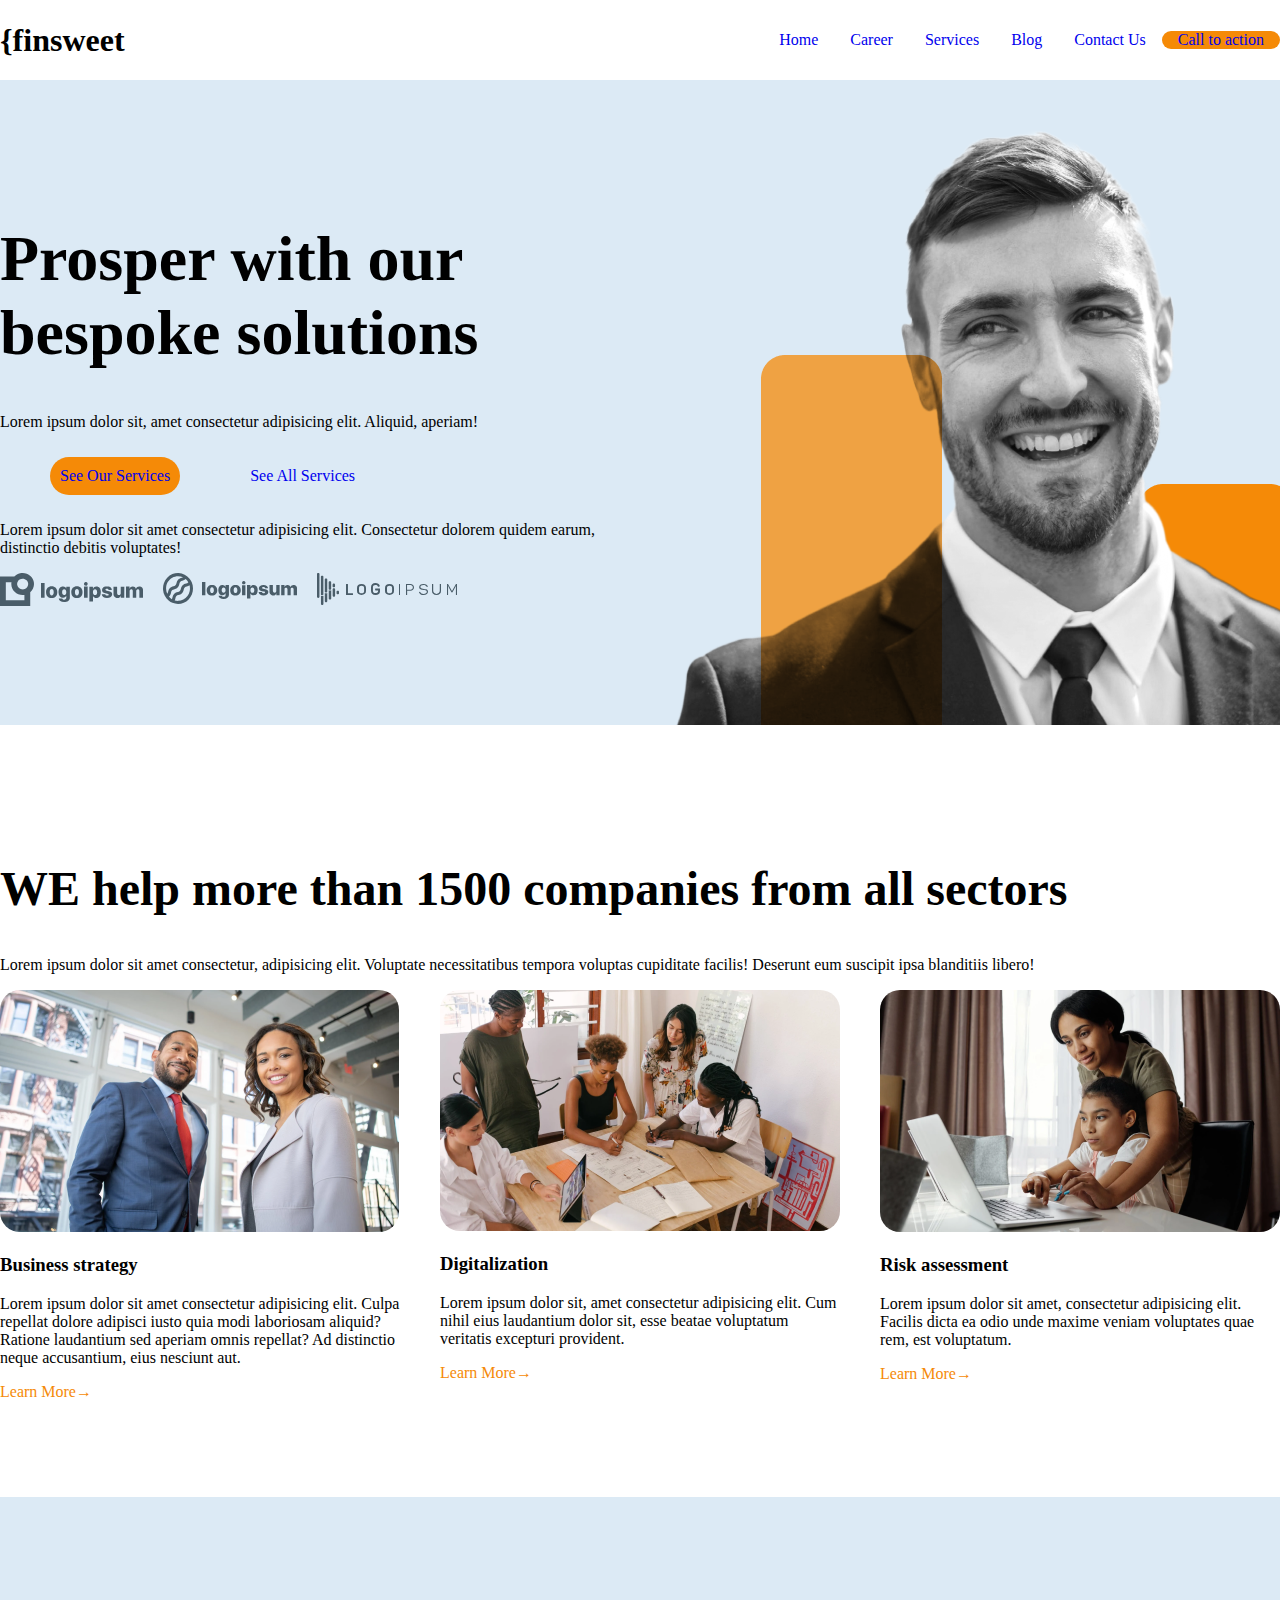
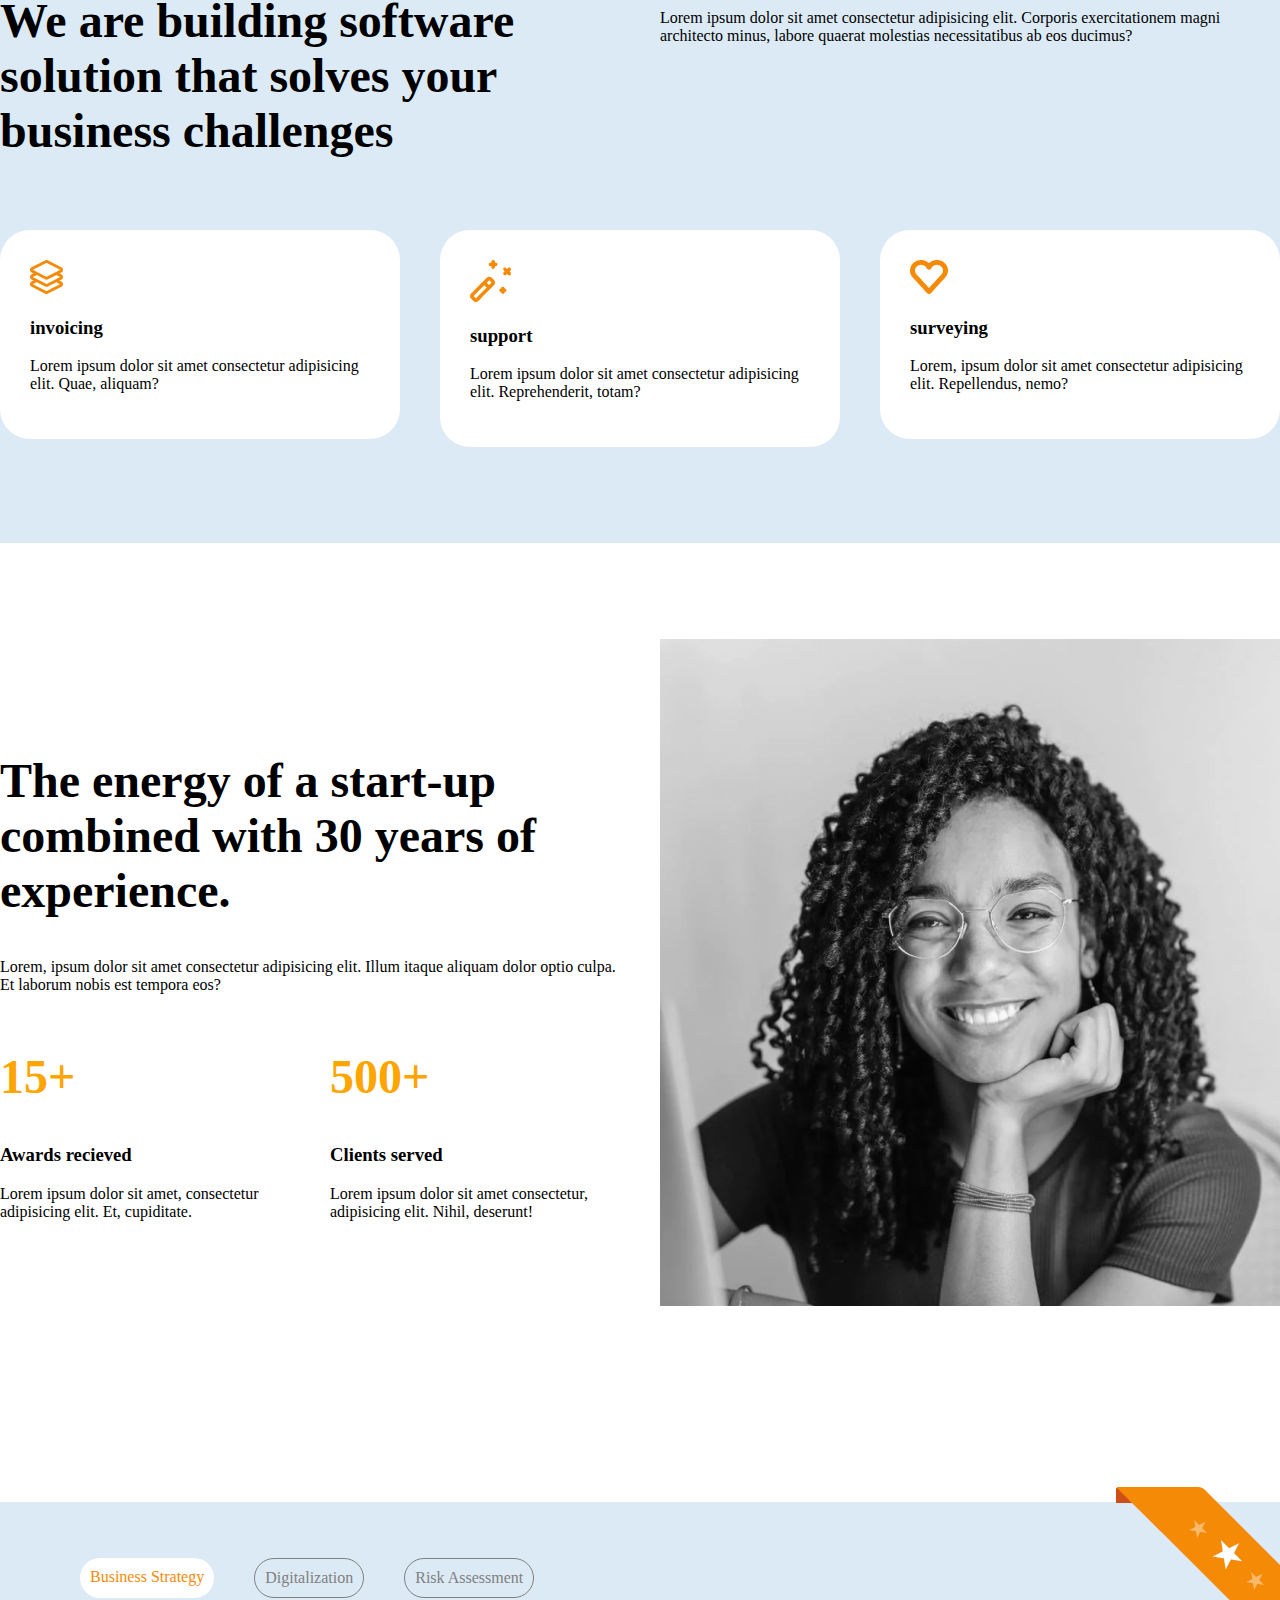
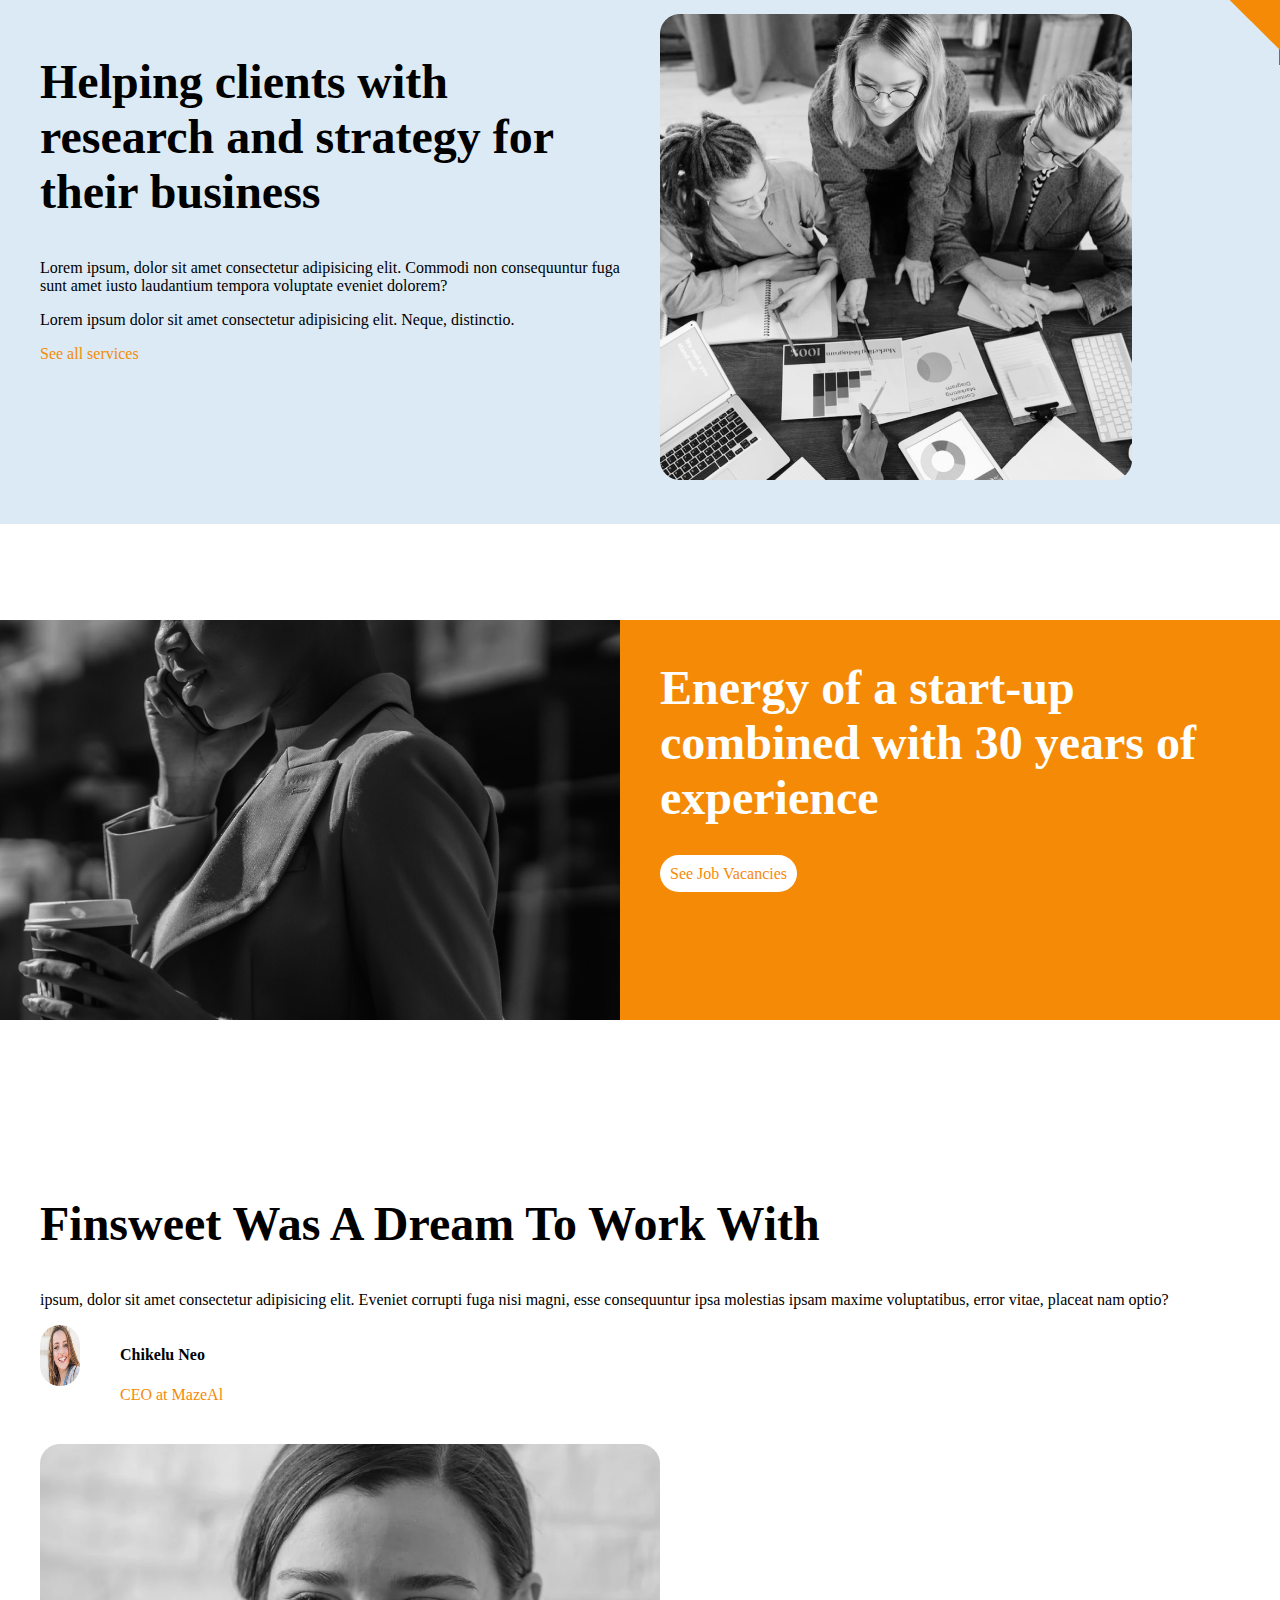
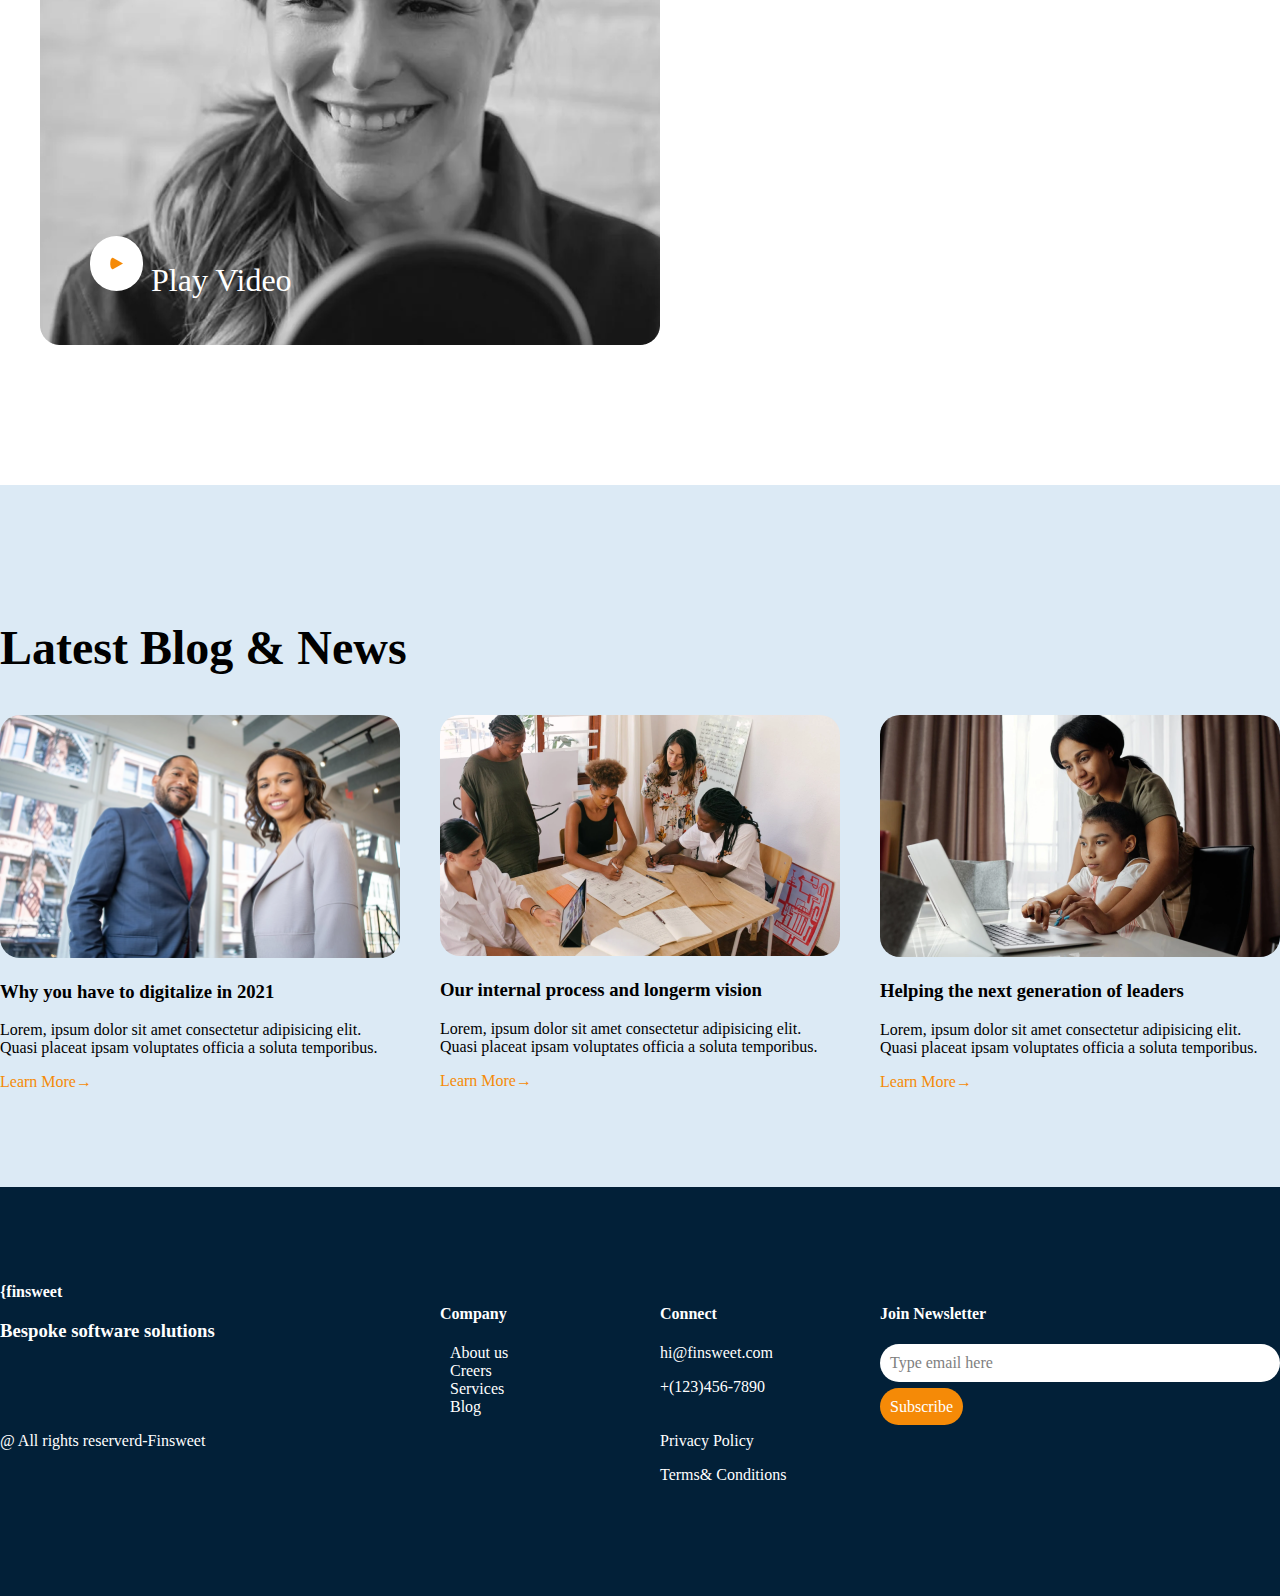
==== index-3.html @ efd3cf55 "first commit" ====
<!DOCTYPE html>
<html>
    <head>
        <title>figma</title>
        <link rel="stylesheet" href="/style-2.css">
        <link rel="stylesheet" href="https://cdnjs.cloudflare.com/ajax/libs/font-awesome/6.2.0/css/all.min.css" integrity="sha512-xh6O/CkQoPOWDdYTDqeRdPCVd1SpvCA9XXcUnZS2FmJNp1coAFzvtCN9BmamE+4aHK8yyUHUSCcJHgXloTyT2A==" crossorigin="anonymous" referrerpolicy="no-referrer" />
    </head>
    <body>
        <header>
            <div class="container">
            <nav class="main-nav align-end">
                <div class="brand-logo">{finsweet</div>
                <ul class="nav-items">
                    <li><a href="index (3).html">Home</a></li>
                    <li><a href="./Careers (1).html">Career</a></li>
                    <li><a href="./Services (1).html">Services</a></li>
                    <li><a href="/Blog.html">Blog</a></li>
                    <li><a href="/Contact-Us.html">Contact Us</a></li>
                    <li class="cta-btn"><a href="/Call-to-action.html">Call to action</a></li>                   
                </ul>
            </nav>
            </div>
        </header>
        <section class="hero-section bg-lightblue">
            <div class="container">
            <div class="row align-end">
                <div class="col-2 text">
                    <article class="hero-content">
                        <h1>Prosper with our bespoke solutions</h1>
                        <p>Lorem ipsum dolor sit, amet consectetur adipisicing elit. Aliquid, aperiam!</p>
                        <ul class="row align-end">
                            <li class="see-our"><a href="See Our Services">See Our Services</a></li>
                            <li class="see-all"><a href="See All Services">See All Services</a></li>
                        </ul>
                    </article>
                    <article class="hero-partners">
                        <p>Lorem ipsum dolor sit amet consectetur adipisicing elit. Consectetur dolorem quidem earum, distinctio debitis voluptates!</p>
                        <ul class="partner-logos">
                            <li><img src="./images/haeder-logo-1.svg" alt=""></li>
                            <li><img src="./images/heder-logo-2.svg" alt=""></li>
                            <li><img src="./images/header-logo-3.svg" alt=""></li>
                        </ul>
                    </article>
                </div>
                <div class="col-2 hero-photo">
                    <img src="./images/header-image.png" alt="">
                </div>
            </div>
            </div>
        </section>
        <section class="service">
            <div class="container">
                <article>
                    <h2>WE help more than 1500 companies from all sectors</h2>
                    <p>Lorem ipsum dolor sit amet consectetur, adipisicing elit. Voluptate necessitatibus tempora voluptas cupiditate facilis! Deserunt eum suscipit ipsa blanditiis libero!</p>
                </article>
                <div class="row">
                    <div class="col-3">
                        <article class="Business-card">
                            <img src="./images/post1.png" alt="">
                            <h3>Business strategy</h3>
                            <p>Lorem ipsum dolor sit amet consectetur adipisicing elit. Culpa repellat dolore adipisci iusto quia modi laboriosam aliquid? Ratione laudantium sed aperiam omnis repellat? Ad distinctio neque accusantium, eius nesciunt aut.</p>
                            <a href="Learn More">Learn More</a>
                        </article>
                    </div>
                    <div class="col-3">
                        <article class="Digitalization-card">
                            <img src="./images/post-2.png" alt="">
                            <h3>Digitalization</h3>
                            <p>Lorem ipsum dolor sit, amet consectetur adipisicing elit. Cum nihil eius laudantium dolor sit, esse beatae voluptatum veritatis excepturi provident.</p>
                            <a href="Learn More">Learn More</a>
                        </article>
                    </div>
                    <div class="col-3">
                        <article class="Risk-card">
                            <img src="./images/post-3.png" alt="">
                            <h3>Risk assessment</h3>
                            <p>Lorem ipsum dolor sit amet, consectetur adipisicing elit. Facilis dicta ea odio unde maxime veniam voluptates quae rem, est voluptatum.</p>
                            <a href="Learn More">Learn More</a>
                        </article>
                    </div>

                </div>
            </div>
        </section>
        <section class="solution bg-lightblue">
            <div class="container">
                <div class="row">
                <div class="col-2 solution-head">
                    <h2>We are building software solution that solves your business challenges</h2>
                </div>
                <div class="col-2 solution-head">
                    <p>Lorem ipsum dolor sit amet consectetur adipisicing elit. Corporis exercitationem magni architecto minus, labore quaerat molestias necessitatibus ab eos ducimus?</p>
                </div>
                </div>
                <div class="row">
                    <div class="col-3">
                        <article class="solution-card">
                            <img src="./images/Icon-layer.png" alt="">
                            <h3>invoicing</h3>
                            <p>Lorem ipsum dolor sit amet consectetur adipisicing elit. Quae, aliquam?</p>
                        </article>
                    </div>
                    <div class="col-3">
                        <article class="solution-card">
                            <img src="./images/Icon-wizard.png" alt="">
                            <h3>support</h3>
                            <p>Lorem ipsum dolor sit amet consectetur adipisicing elit. Reprehenderit, totam?</p>
                        </article>
                    </div>
                    <div class="col-3">
                        <article class="solution-card">
                            <img src="./images/Icon-heart.png" alt="">
                            <h3>surveying</h3>
                            <p>Lorem, ipsum dolor sit amet consectetur adipisicing elit. Repellendus, nemo?</p>
                        </article>
                    </div>
                </div>
            </div>
        </section>
        <section class="experience">
            <div class="container">
                <div class="row align-end">
                    <div class="col-2">
                        <h2>The energy of a start-up combined with 30 years of experience.</h2>
                        <p>Lorem, ipsum dolor sit amet consectetur adipisicing elit. Illum itaque aliquam dolor optio culpa. Et laborum nobis est tempora eos?</p>
                        <div class="row">
                            <div class="col-2">
                                <h2 class="point">15+</h2>
                                <h3>Awards recieved</h3>
                                <p>Lorem ipsum dolor sit amet, consectetur adipisicing elit. Et, cupiditate.</p>
                            </div>
                            <div class="col-2">
                                <h2 class="point">500+</h2>
                                <h3>Clients served</h3>
                                <p>Lorem ipsum dolor sit amet consectetur, adipisicing elit. Nihil, deserunt!</p>
                            </div>
                        </div>
                    </div>
                    <div class="col-2">
                        <img src="./images/about-image.png" alt="">
                    </div>
                </div>
            </div>
        </section>
        <section class="helping">
            <div class="container bg-lightblue">
            <ul class="row">
                <li class="bs">Business Strategy</li>
                <li class="dr">Digitalization</li>
                <li class="dr">Risk Assessment</li>
            </ul>
            <div class="row">
            <div class="col-2">
                <article class="Helping-text">
                    <h2>Helping clients with research and strategy for their business</h2>
                    <p>Lorem ipsum, dolor sit amet consectetur adipisicing elit. Commodi non consequuntur fuga sunt amet iusto laudantium tempora voluptate eveniet dolorem?</p>
                    <p>Lorem ipsum dolor sit amet consectetur adipisicing elit. Neque, distinctio.</p>
                    <a class="sas" href="See all services">See all services</a>
                </article>
            </div>
            <div class="col-2">
                <article>
                    <img src="./images/team.png" alt="">
                </article>
            </div>
            <div class="ribbon">
                <img src="./images/Ribbon.png" alt="">
            </div>
            </div>
            </div>
        </section>
        <section class="start-up">
            <div class="row">
                <div class="col-2">
                    <article class="su-img"></article>
                </div>
                <div class="col-2">
                    <article class="su-text align-end">
                        <h2>Energy of a start-up combined with 30 years of experience</h2>
                        <a href="See Job Vacancies">See Job Vacancies</a>
                    </article>
                </div>
            </div>
        </section>
        <section class="ceo-section">
            <div class="container">
               <div class="row">
                   <div class="col-2">
                       <h2> Finsweet Was A Dream To Work With</h2>
                       <p> ipsum, dolor sit amet consectetur adipisicing elit. Eveniet corrupti fuga nisi magni, esse consequuntur ipsa molestias ipsam maxime voluptatibus, error vitae, placeat nam optio?</p>
                      <div class="row">
                          <img class="image-pro" src="[data-uri]" alt="a"> <h4>Chikelu Neo</h4> 
                       </div>
                        <a  class="ceo" href="#">CEO at MazeAl</a>
                   </div>
                    <div class="img">
                       <div class="col-2">
                           <img src ="./images/video-image.png" alt="i"> 
                           <div class="play-video">
                        <img src="./images/play-icon.svg" alt="p" class="image"> Play Video
                       </div>
                   </div>
                   </div>
               </div>
            </div>
           </section>
           <section class="news-section">
            <div class="container"> 
                  <h2>Latest Blog & News</h2>
                  <div class="row">
                      <div class="col-3">
                       <img src="./images/post1.png" alt="#">
                       <h3>Why you have to digitalize in 2021</h3>
                       <p>Lorem, ipsum dolor sit amet consectetur adipisicing elit. Quasi placeat ipsam voluptates officia a soluta temporibus.</p>
                       <a href="#">Learn More</a>
                      </div>
                      <div class="col-3">
                          <img src="./images/post-2.png" alt="#">
                          <h3>Our internal process and longerm vision</h3>
                          <p>Lorem, ipsum dolor sit amet consectetur adipisicing elit. Quasi placeat ipsam voluptates officia a soluta temporibus.</p>       
                          <a href="#">Learn More</a>
                         </div>
                         <div class="col-3">
                          <img src="./images/post-3.png" alt="#">
                          <h3>Helping the next generation of leaders</h3>
                          <p>Lorem, ipsum dolor sit amet consectetur adipisicing elit. Quasi placeat ipsam voluptates officia a soluta temporibus.</p>
                          <a href="#">Learn More</a>
                  </div>
                 </div>
            </div>
        </section>
    </body>
    <footer>
        <section class="footer-section">
            <div class="container">
                <div class="row">
                    <div class="col-3">
                        <div class="footer-left">
                            <div class="fin-logo">{finsweet</div>
                                <h3>Bespoke software solutions</h3>
                                <div class="row icon-logos">
                                    <i class="fa-brands fa-facebook"></i>
                                    <i class="fa-brands fa-youtube"></i>
                                    <i class="fa-brands fa-instagram"></i>
                                    <i class="fa-brands fa-twitter"></i>
                                </div>
                       </div>
                  </div>
                  <div class="col-3">
                      <div class="footer-center">
                          <div class="row">
                              <div class="col-2">
                                  <h4>Company</h4>
                                  <ul class="main">
                                      <li><a href="#">About us </a></li>
                                      <li><a href="#">Creers</a></li>
                                      <li><a href="#">Services</a></li>
                                      <li><a href="#">Blog</a></li>
                                  </ul>
                              </div>
                              <div class="col-2">
                                  <h4>Connect</h4>
                                  <p>hi@finsweet.com</p>
                                  <p>+(123)456-7890</p>
                              </div>
                          </div>
                      </div>
                  </div>
                  <div class="col-3">
                      <div class="footer-right">
                          <h4>Join Newsletter</h4>
                          <p class="type">Type email here</p>
                          <a class="sub" href="#">Subscribe</a>
                      </div>
                  </div>
                </div>
                <div class="row">
                    <div class="col-2">
                           <p>@ All rights reserverd-Finsweet</p>
                        </div>
                        <div class="col-2">
                                     <p>Privacy Policy</p>
                                     <p>Terms& Conditions</p>
        
                             </div>
                         </div>
                        </div>
                </div>
            </div>
         </section>
    </footer>
</html>
---- style-2.css ----
body{
    margin: 0;
}
.container{
    max-width: 1280px;
    margin: 0 auto;
}
.bg-lightblue{
    background-color: #dceaf5;
}
a{
    text-decoration: none;
}
ul{
    list-style: none;
}
/*NAV-STYLE*/
.main-nav{
    height: 80px;
    display: flex;
    justify-content: space-between;
}
.main-nav .brand-logo{
    font-size: 2rem;
    font-weight: 600;
}
.nav-items{
    display: flex;
}
.nav-items li{
    padding: 0 1rem;
    color: #5B5B5B;
}
.cta-btn{
    background-color: #F58A07;
    color: orange;

    padding: 5px 10px;
    border-radius: 20px;
}
/*LAYOUT*/
.row{
    display: flex;
    flex-wrap: wrap;
    gap: 40px;
}
section{
    padding: 6rem 0;
}
.align-end{
    align-items: center;
}
.col-2{
    width: calc(100%/2 - 40px);
    flex-grow: 1 ;
}
.col-3{
    width: calc(100%/3 - 40px);
    flex-grow: 1 ;
}
h1{
    font-size: 4rem;
}
h2{
    font-size: 3rem;
}
/*HERO-SECTION*/
.hero-section{
    padding: 0;
}
.hero-section img{
    width: 100 ;
}
.partner-logos{
    display: flex;
    gap: 20px;
    padding: 0;
}
text{
    align-self: center;
}
.hero-photo img{
    vertical-align:bottom ;
}
.see-our{
    background-color: #F58A07;
    color: white;
    padding: 10px;
    margin: 10px;
    border-radius: 20px;
}
.see-all{
    color: grey;
    padding: 10px;
    margin: 10px;
}
/*service section*/
.service img{
    border-radius: 20px;
}
.service a{
    color: #F58A07;
}
.service a::after{
    content: "\2192" ;
}
/*solution-section*/
.solution-head{
    margin-bottom: 2rem;
}
.solution-head h2{
    margin-top: 0;
}
.solution-card{
    background-color: white;
    border-radius: 30px;
    padding: 30px;
}
/*experience section*/
.point{
    color: #F58A07;
}
/*Helping section*/
.helping .container{
    position: relative;
    padding: 40px;
}
.ribbon{
    position: absolute;
    top: -15px;
    right: -15px;
}
.sas{
    color: #F58A07;
}
.bs{
    color: #F58A07;
    background-color: white;
    padding: 10px;
    border-radius: 20px;
}
.dr{
    border: grey groove 1px;
    border-radius: 20px;
    padding: 10px;
    color: grey;
}
/*start-up section*/
.start-up{
    background-color: #F58A07;
    height: 400px;
    color: white;
    padding: 0;
}
.su-img{
    background-image: url(../images/experience-image.png);
    width: 100%;
    height: 400px;
    background-size: cover;
    margin: 0 0;
    vertical-align:bottom ;

}
.start-up a{
    background-color: white;
    border-radius: 20px;
    color: #F58A07;
    padding: 10px;
}
/*blog section*/
.img{
    position: relative;
}
.play-video{
    position: absolute;
    bottom: 50px;
    left: 50px;
    color: white;
    font-size: 2rem;

}
.ceo{
    color:#F58A07;
    padding: 80px;
}
.ceo-section{
    margin: 40px;
}
.image{
    background-color: white;
    padding: 20px;
    border-radius: 30px;
}
/*news section*/
.news-section img{
    width: 100%;
    border-radius: 20px;
}
.news-section a{
    color: #F58A07;
}
.news-section a::after{
    content: "\2192" ;
}
.news-section{
    background-color: #DCEAF5;
}
/*footer*/
.footer-section{
    background-color: #022038;
    color: white;
}
.footer-section li {
list-style: none;
}
.footer-section a{
    color: white;
}
.image-pro{
    width: 40px;
    border-radius: 20px;
}
.experience .point{
    color: orange;
}
.type{
    background-color: white;
    padding: 10px 10px;
    color: grey ;
    border-radius: 20px;
}
.sub{
    background-color:#F58A07;
    border-radius: 20px;
    padding: 10px;
}
.fin-logo{
    font-weight: 800;
}
.main{
    margin: 0;
    padding:0 10px;
}





/*CAREERS*/
.about-a a{
    color: #F58A07;
}
.about-a img{
    max-width: 100%;
}
.position-ul{
    align-items: space-between;
}
/*ABOUT*/

/*Positions section*/
.positions-text li{
    border-radius: 20px;
    padding: 5px;
}


/*Service*/
.service-img img{
    width: 100%;
}


/*Blog*/
.blog-photo{
    width: 100%;
}
.white{
    background-color: white;
}


/*Contact Us*/
.contact-text{
    background-color: #e9e5e5f1;
    color: #5B5B5B;
    padding: 5px;
    border-radius: 20px;
    margin: 10px;
}
.cu-photo img{
    width: 100%;
}
.sub{
    background-color: #F58A07;
    color: white;
}



.figma img{
    max-width: 1280px;

}
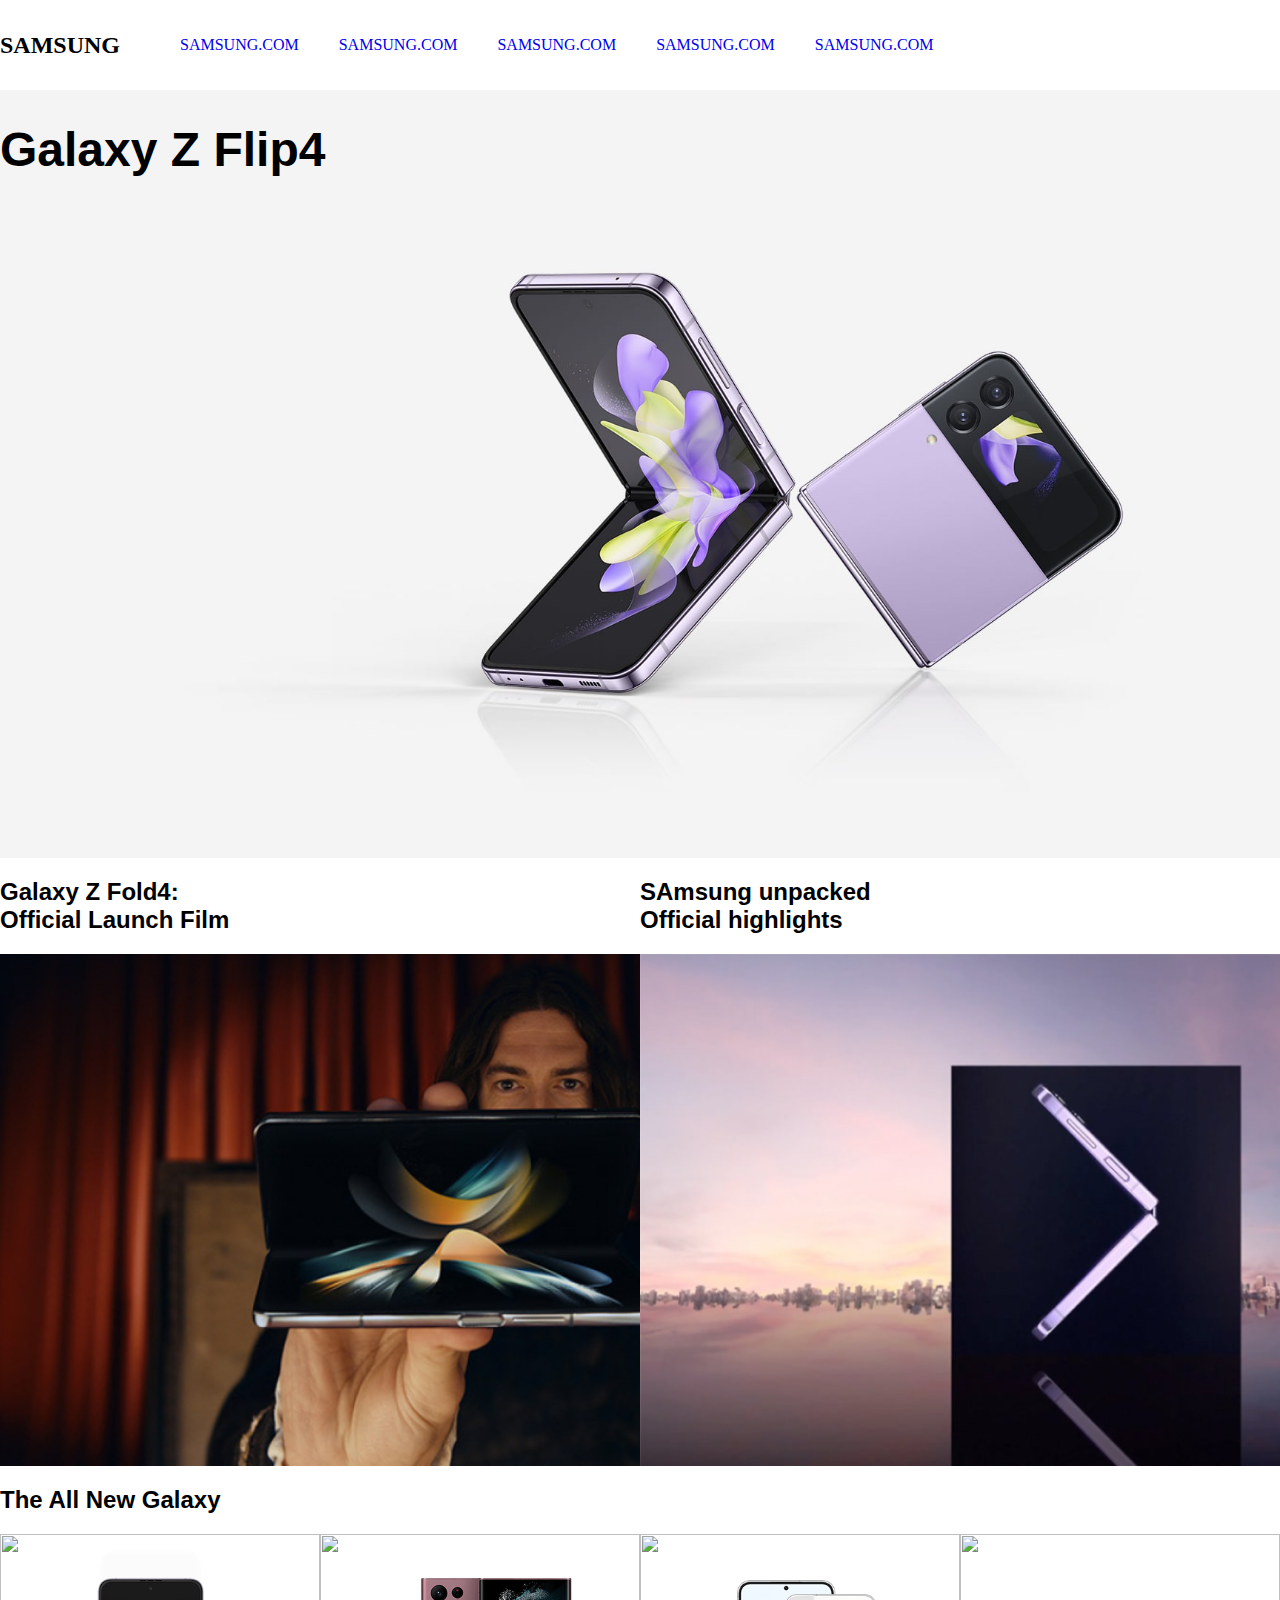
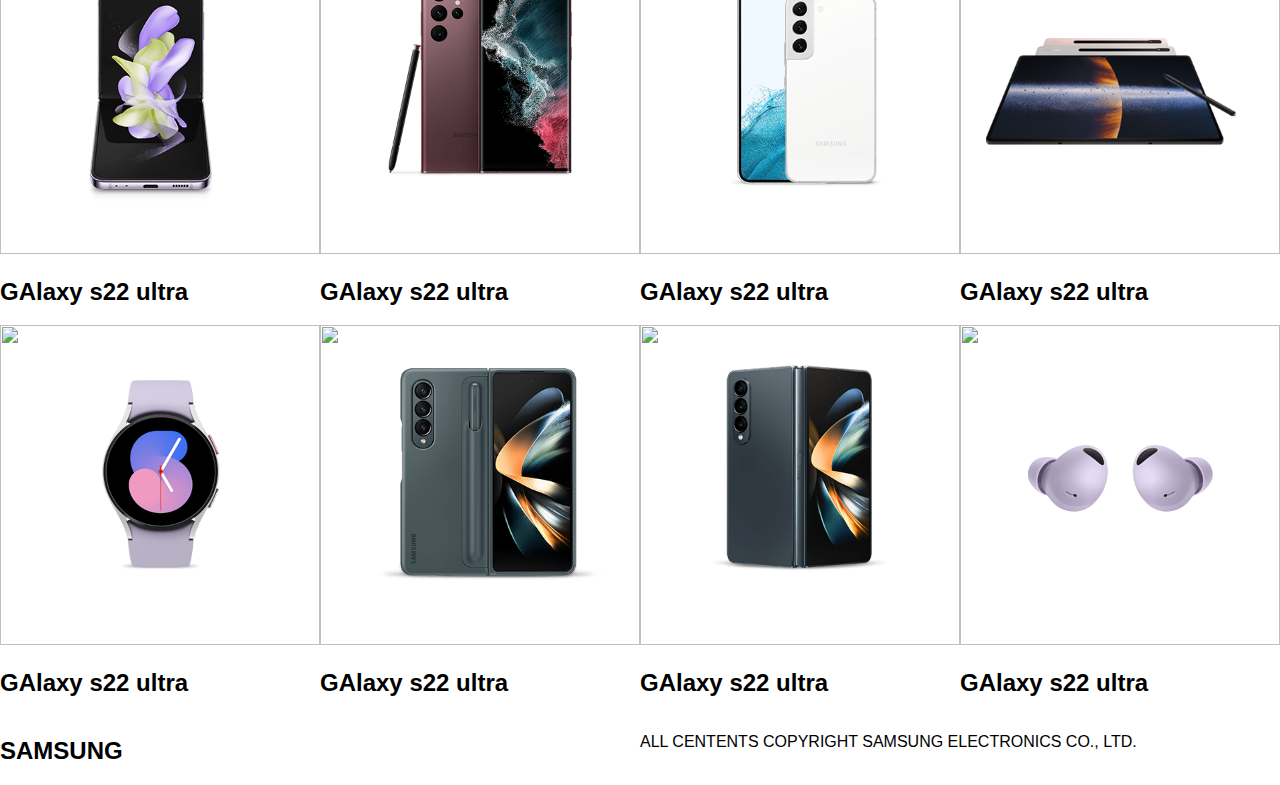
==== commit 98aef424: "exam" ====
--- a/index-3.html
+++ b/index-3.html
@@ -1,293 +1,113 @@
 <!DOCTYPE html>
 <html>
     <head>
-        <title>figma</title>
-        <link rel="stylesheet" href="/style-2.css">
+        <title>Plnecone academy-Samsung</title>
+        <link rel="stylesheet" href="style.css">
         <link rel="stylesheet" href="https://cdnjs.cloudflare.com/ajax/libs/font-awesome/6.2.0/css/all.min.css" integrity="sha512-xh6O/CkQoPOWDdYTDqeRdPCVd1SpvCA9XXcUnZS2FmJNp1coAFzvtCN9BmamE+4aHK8yyUHUSCcJHgXloTyT2A==" crossorigin="anonymous" referrerpolicy="no-referrer" />
     </head>
     <body>
         <header>
             <div class="container">
             <nav class="main-nav align-end">
-                <div class="brand-logo">{finsweet</div>
+                <div class="brand-logo"><h2>SAMSUNG</h2></div>
                 <ul class="nav-items">
-                    <li><a href="index (3).html">Home</a></li>
-                    <li><a href="./Careers (1).html">Career</a></li>
-                    <li><a href="./Services (1).html">Services</a></li>
-                    <li><a href="/Blog.html">Blog</a></li>
-                    <li><a href="/Contact-Us.html">Contact Us</a></li>
-                    <li class="cta-btn"><a href="/Call-to-action.html">Call to action</a></li>                   
+                    <li><a href="SAMSUNG.COM">SAMSUNG.COM</a></li>
+                    <li><a href="SAMSUNG.COM">SAMSUNG.COM</a></li>
+                    <li><a href="SAMSUNG.COM">SAMSUNG.COM</a></li>
+                    <li><a href="SAMSUNG.COM">SAMSUNG.COM</a></li>
+                    <li><a href="SAMSUNG.COM">SAMSUNG.COM</a></li>          
                 </ul>
             </nav>
             </div>
         </header>
-        <section class="hero-section bg-lightblue">
+        <section class="hero-section">
             <div class="container">
             <div class="row align-end">
-                <div class="col-2 text">
+                <div class="col-2">
                     <article class="hero-content">
-                        <h1>Prosper with our bespoke solutions</h1>
-                        <p>Lorem ipsum dolor sit, amet consectetur adipisicing elit. Aliquid, aperiam!</p>
-                        <ul class="row align-end">
-                            <li class="see-our"><a href="See Our Services">See Our Services</a></li>
-                            <li class="see-all"><a href="See All Services">See All Services</a></li>
-                        </ul>
-                    </article>
-                    <article class="hero-partners">
-                        <p>Lorem ipsum dolor sit amet consectetur adipisicing elit. Consectetur dolorem quidem earum, distinctio debitis voluptates!</p>
-                        <ul class="partner-logos">
-                            <li><img src="./images/haeder-logo-1.svg" alt=""></li>
-                            <li><img src="./images/heder-logo-2.svg" alt=""></li>
-                            <li><img src="./images/header-logo-3.svg" alt=""></li>
-                        </ul>
-                    </article>
-                </div>
-                <div class="col-2 hero-photo">
-                    <img src="./images/header-image.png" alt="">
+                        <h1>Galaxy Z Flip4</h1>
                 </div>
             </div>
             </div>
         </section>
         <section class="service">
             <div class="container">
-                <article>
-                    <h2>WE help more than 1500 companies from all sectors</h2>
-                    <p>Lorem ipsum dolor sit amet consectetur, adipisicing elit. Voluptate necessitatibus tempora voluptas cupiditate facilis! Deserunt eum suscipit ipsa blanditiis libero!</p>
-                </article>
                 <div class="row">
-                    <div class="col-3">
-                        <article class="Business-card">
-                            <img src="./images/post1.png" alt="">
-                            <h3>Business strategy</h3>
-                            <p>Lorem ipsum dolor sit amet consectetur adipisicing elit. Culpa repellat dolore adipisci iusto quia modi laboriosam aliquid? Ratione laudantium sed aperiam omnis repellat? Ad distinctio neque accusantium, eius nesciunt aut.</p>
-                            <a href="Learn More">Learn More</a>
-                        </article>
+                    <div class="col-2">
+                        <div class="img">
+                           <h2>Galaxy Z Fold4: <br> Official Launch Film</h2>
+                        <article class="su-img"></article>
+                       </div>
                     </div>
-                    <div class="col-3">
-                        <article class="Digitalization-card">
-                            <img src="./images/post-2.png" alt="">
-                            <h3>Digitalization</h3>
-                            <p>Lorem ipsum dolor sit, amet consectetur adipisicing elit. Cum nihil eius laudantium dolor sit, esse beatae voluptatum veritatis excepturi provident.</p>
-                            <a href="Learn More">Learn More</a>
-                        </article>
-                    </div>
-                    <div class="col-3">
-                        <article class="Risk-card">
-                            <img src="./images/post-3.png" alt="">
-                            <h3>Risk assessment</h3>
-                            <p>Lorem ipsum dolor sit amet, consectetur adipisicing elit. Facilis dicta ea odio unde maxime veniam voluptates quae rem, est voluptatum.</p>
-                            <a href="Learn More">Learn More</a>
-                        </article>
-                    </div>
-
-                </div>
-            </div>
-        </section>
-        <section class="solution bg-lightblue">
-            <div class="container">
-                <div class="row">
-                <div class="col-2 solution-head">
-                    <h2>We are building software solution that solves your business challenges</h2>
-                </div>
-                <div class="col-2 solution-head">
-                    <p>Lorem ipsum dolor sit amet consectetur adipisicing elit. Corporis exercitationem magni architecto minus, labore quaerat molestias necessitatibus ab eos ducimus?</p>
-                </div>
-                </div>
-                <div class="row">
-                    <div class="col-3">
-                        <article class="solution-card">
-                            <img src="./images/Icon-layer.png" alt="">
-                            <h3>invoicing</h3>
-                            <p>Lorem ipsum dolor sit amet consectetur adipisicing elit. Quae, aliquam?</p>
-                        </article>
-                    </div>
-                    <div class="col-3">
-                        <article class="solution-card">
-                            <img src="./images/Icon-wizard.png" alt="">
-                            <h3>support</h3>
-                            <p>Lorem ipsum dolor sit amet consectetur adipisicing elit. Reprehenderit, totam?</p>
-                        </article>
-                    </div>
-                    <div class="col-3">
-                        <article class="solution-card">
-                            <img src="./images/Icon-heart.png" alt="">
-                            <h3>surveying</h3>
-                            <p>Lorem, ipsum dolor sit amet consectetur adipisicing elit. Repellendus, nemo?</p>
-                        </article>
+                    <div class="col-2">
+                        <div class="img-2">
+                           <h2>SAmsung unpacked <br>Official highlights</h2>
+                        <article class="su-img2"></article>
+                       </div>
                     </div>
                 </div>
             </div>
         </section>
-        <section class="experience">
+        <section class="Photo">
             <div class="container">
-                <div class="row align-end">
-                    <div class="col-2">
-                        <h2>The energy of a start-up combined with 30 years of experience.</h2>
-                        <p>Lorem, ipsum dolor sit amet consectetur adipisicing elit. Illum itaque aliquam dolor optio culpa. Et laborum nobis est tempora eos?</p>
-                        <div class="row">
-                            <div class="col-2">
-                                <h2 class="point">15+</h2>
-                                <h3>Awards recieved</h3>
-                                <p>Lorem ipsum dolor sit amet, consectetur adipisicing elit. Et, cupiditate.</p>
-                            </div>
-                            <div class="col-2">
-                                <h2 class="point">500+</h2>
-                                <h3>Clients served</h3>
-                                <p>Lorem ipsum dolor sit amet consectetur, adipisicing elit. Nihil, deserunt!</p>
-                            </div>
+                <h2>The All New Galaxy</h2>
+              <div class="row">
+                <div class="col-4">
+                    <img class="P1 imgg" src="" alt="">
+                    <h2>GAlaxy s22 ultra</h2>
+                </div>
+                <div class="col-4">
+                    <img class="P2 imgg" src="a" alt="">
+                    <h2>GAlaxy s22 ultra</h2>
+                </div>
+                <div class="col-4">
+                    <img class="P3 imgg" src="" alt="">
+                    <h2>GAlaxy s22 ultra</h2>
+                </div>
+                <div class="col-4">
+                    <img class="P4 imgg" src="" alt="">
+                    <h2>GAlaxy s22 ultra</h2>
+                </div>
+              </div>
+              <div class="row">
+            <div class="col-4">
+                <img class="P5 imgg" src="" alt="">   
+                <h2>GAlaxy s22 ultra</h2>
+            </div>
+            <div class="col-4">
+                <img class="P6 imgg" src="" alt="">
+                <h2>GAlaxy s22 ultra</h2>
+            </div>
+            <div class="col-4">
+                <img class="P7 imgg" src="" alt="">
+                <h2>GAlaxy s22 ultra</h2>
+            </div>
+            <div class="col-4">
+                <img class="P8 imgg" src="" alt="">
+                <h2>GAlaxy s22 ultra</h2>
+            </div>
+          </div>     
+            </div>
+        </section>
+
+        
+        <footer>
+            <section class="footer-section">
+                <div class="container">
+                    <div class="row icon-logos">
+                        <i class="fa-brands fa-facebook"></i>
+                        <i class="fa-brands fa-twitter"></i>
+                    </div>
+                    <div class="row">
+                        <div class="col-2">
+                            <h2>SAMSUNG</h2>
+                        </div>
+                        <div class="col-2">
+                            <p>ALL CENTENTS COPYRIGHT SAMSUNG ELECTRONICS CO., LTD.</p>
                         </div>
                     </div>
-                    <div class="col-2">
-                        <img src="./images/about-image.png" alt="">
-                    </div>
                 </div>
-            </div>
-        </section>
-        <section class="helping">
-            <div class="container bg-lightblue">
-            <ul class="row">
-                <li class="bs">Business Strategy</li>
-                <li class="dr">Digitalization</li>
-                <li class="dr">Risk Assessment</li>
-            </ul>
-            <div class="row">
-            <div class="col-2">
-                <article class="Helping-text">
-                    <h2>Helping clients with research and strategy for their business</h2>
-                    <p>Lorem ipsum, dolor sit amet consectetur adipisicing elit. Commodi non consequuntur fuga sunt amet iusto laudantium tempora voluptate eveniet dolorem?</p>
-                    <p>Lorem ipsum dolor sit amet consectetur adipisicing elit. Neque, distinctio.</p>
-                    <a class="sas" href="See all services">See all services</a>
-                </article>
-            </div>
-            <div class="col-2">
-                <article>
-                    <img src="./images/team.png" alt="">
-                </article>
-            </div>
-            <div class="ribbon">
-                <img src="./images/Ribbon.png" alt="">
-            </div>
-            </div>
-            </div>
-        </section>
-        <section class="start-up">
-            <div class="row">
-                <div class="col-2">
-                    <article class="su-img"></article>
-                </div>
-                <div class="col-2">
-                    <article class="su-text align-end">
-                        <h2>Energy of a start-up combined with 30 years of experience</h2>
-                        <a href="See Job Vacancies">See Job Vacancies</a>
-                    </article>
-                </div>
-            </div>
-        </section>
-        <section class="ceo-section">
-            <div class="container">
-               <div class="row">
-                   <div class="col-2">
-                       <h2> Finsweet Was A Dream To Work With</h2>
-                       <p> ipsum, dolor sit amet consectetur adipisicing elit. Eveniet corrupti fuga nisi magni, esse consequuntur ipsa molestias ipsam maxime voluptatibus, error vitae, placeat nam optio?</p>
-                      <div class="row">
-                          <img class="image-pro" src="[data-uri]" alt="a"> <h4>Chikelu Neo</h4> 
-                       </div>
-                        <a  class="ceo" href="#">CEO at MazeAl</a>
-                   </div>
-                    <div class="img">
-                       <div class="col-2">
-                           <img src ="./images/video-image.png" alt="i"> 
-                           <div class="play-video">
-                        <img src="./images/play-icon.svg" alt="p" class="image"> Play Video
-                       </div>
-                   </div>
-                   </div>
-               </div>
-            </div>
-           </section>
-           <section class="news-section">
-            <div class="container"> 
-                  <h2>Latest Blog & News</h2>
-                  <div class="row">
-                      <div class="col-3">
-                       <img src="./images/post1.png" alt="#">
-                       <h3>Why you have to digitalize in 2021</h3>
-                       <p>Lorem, ipsum dolor sit amet consectetur adipisicing elit. Quasi placeat ipsam voluptates officia a soluta temporibus.</p>
-                       <a href="#">Learn More</a>
-                      </div>
-                      <div class="col-3">
-                          <img src="./images/post-2.png" alt="#">
-                          <h3>Our internal process and longerm vision</h3>
-                          <p>Lorem, ipsum dolor sit amet consectetur adipisicing elit. Quasi placeat ipsam voluptates officia a soluta temporibus.</p>       
-                          <a href="#">Learn More</a>
-                         </div>
-                         <div class="col-3">
-                          <img src="./images/post-3.png" alt="#">
-                          <h3>Helping the next generation of leaders</h3>
-                          <p>Lorem, ipsum dolor sit amet consectetur adipisicing elit. Quasi placeat ipsam voluptates officia a soluta temporibus.</p>
-                          <a href="#">Learn More</a>
-                  </div>
-                 </div>
-            </div>
-        </section>
+             </section>
+        </footer>
     </body>
-    <footer>
-        <section class="footer-section">
-            <div class="container">
-                <div class="row">
-                    <div class="col-3">
-                        <div class="footer-left">
-                            <div class="fin-logo">{finsweet</div>
-                                <h3>Bespoke software solutions</h3>
-                                <div class="row icon-logos">
-                                    <i class="fa-brands fa-facebook"></i>
-                                    <i class="fa-brands fa-youtube"></i>
-                                    <i class="fa-brands fa-instagram"></i>
-                                    <i class="fa-brands fa-twitter"></i>
-                                </div>
-                       </div>
-                  </div>
-                  <div class="col-3">
-                      <div class="footer-center">
-                          <div class="row">
-                              <div class="col-2">
-                                  <h4>Company</h4>
-                                  <ul class="main">
-                                      <li><a href="#">About us </a></li>
-                                      <li><a href="#">Creers</a></li>
-                                      <li><a href="#">Services</a></li>
-                                      <li><a href="#">Blog</a></li>
-                                  </ul>
-                              </div>
-                              <div class="col-2">
-                                  <h4>Connect</h4>
-                                  <p>hi@finsweet.com</p>
-                                  <p>+(123)456-7890</p>
-                              </div>
-                          </div>
-                      </div>
-                  </div>
-                  <div class="col-3">
-                      <div class="footer-right">
-                          <h4>Join Newsletter</h4>
-                          <p class="type">Type email here</p>
-                          <a class="sub" href="#">Subscribe</a>
-                      </div>
-                  </div>
-                </div>
-                <div class="row">
-                    <div class="col-2">
-                           <p>@ All rights reserverd-Finsweet</p>
-                        </div>
-                        <div class="col-2">
-                                     <p>Privacy Policy</p>
-                                     <p>Terms& Conditions</p>
-        
-                             </div>
-                         </div>
-                        </div>
-                </div>
-            </div>
-         </section>
-    </footer>
-</html>+</html>
--- a/style.css
+++ b/style.css
@@ -0,0 +1,155 @@
+@font-face {
+    font-family: "abulition";
+    src: url("Poppins");
+}
+body{
+    font-family: var("abulition");
+    margin: 0;
+}
+section{
+    font-family:'Roboto', sans-serif; ;
+}
+
+
+/*  header*/
+
+
+.main-nav{
+    display:flex;
+}
+.nav-items{
+    display:flex;
+   justify-content: space-between;
+}
+.nav-items li{
+    list-style: none;
+    margin: 20px;
+    align-items: flex-end;
+    color:black;
+}
+.nav-items {
+    color:black;
+}
+
+a{
+    text-decoration: none;
+}
+
+
+/*layots*/
+.row{
+    display: flex;
+    flex-wrap: wrap;
+
+}
+.col-2{
+width: calc(100%/2- 40px);
+flex: 1 0;
+
+}
+.col-4{
+width: calc(100%/4- 40px);
+flex:1 0;
+}
+.container{
+    max-width: 1920px;
+    margin: 0 auto;
+}
+.align-end{
+    align-items: center;
+}
+
+
+/*hero-section*/
+
+.hero-section .col-2{
+    align-self: center;
+}
+.hero-section{
+    background-image: url(/img/image\ 1.png);
+    width: 100%;
+    height: 60vw;
+    background-size: cover;
+    margin: 0 0;
+}
+.hero-section{
+    position: relative;
+}
+.hero-section h1{
+   position: absolute;
+    color: black;
+    font-size: 3rem;
+}
+.img .su-img{
+    background-image: url(/img/image\ 5.png);
+    width: 100%;
+    height: 40vw;
+    background-size: cover;
+    margin: 0 0;
+}
+.img-2 .su-img2{
+    background-image: url(/img/image\ 6.png);
+    width: 100%;
+    height: 40vw;
+    background-size: cover;
+    margin: 0 0;
+}
+
+
+.imgg{
+    width: 100%;
+    height: 25vw;
+    background-size: cover;
+    margin: 0 0;
+}
+.service{
+    position: relative;
+}
+.img .img-2{
+    position: absolute;
+}
+.P1{
+    background-image: url(/img/image\ 7.png);
+}
+.P2{
+    background-image: url(/img/image\ 7\ \(1\).png);
+}
+.P3{
+    background-image: url(/img/image\ 7\ \(2\).png);
+}
+.P4{
+    background-image: url(/img/image\ 7\ \(3\).png);
+}
+.P5{
+    background-image: url(/img/image\ 7\ \(4\).png);
+}
+.P6{
+    background-image: url(/img/image\ 7\ \(5\).png);
+}
+.P7{
+    background-image: url(/img/image\ 8.png);
+}
+.P8{
+    background-image: url(/img/image\ 8\ \(1\).png);
+}
+.P1 .P2 .P3 .P4 .P5 .P6 .P7 .P8{
+    position: relative;
+}
+.P1 .P2 .P3 .P4 .P5 .P6 .P7 .P8  h2{
+    position: absolute;
+    color: black;
+    font-size: 2rem;
+    
+}
+
+
+
+
+.footer-section{
+   background-color: white;
+    color: black;
+}
+.image-pro{
+    width: 40px;
+    border-radius: 20px;
+}
